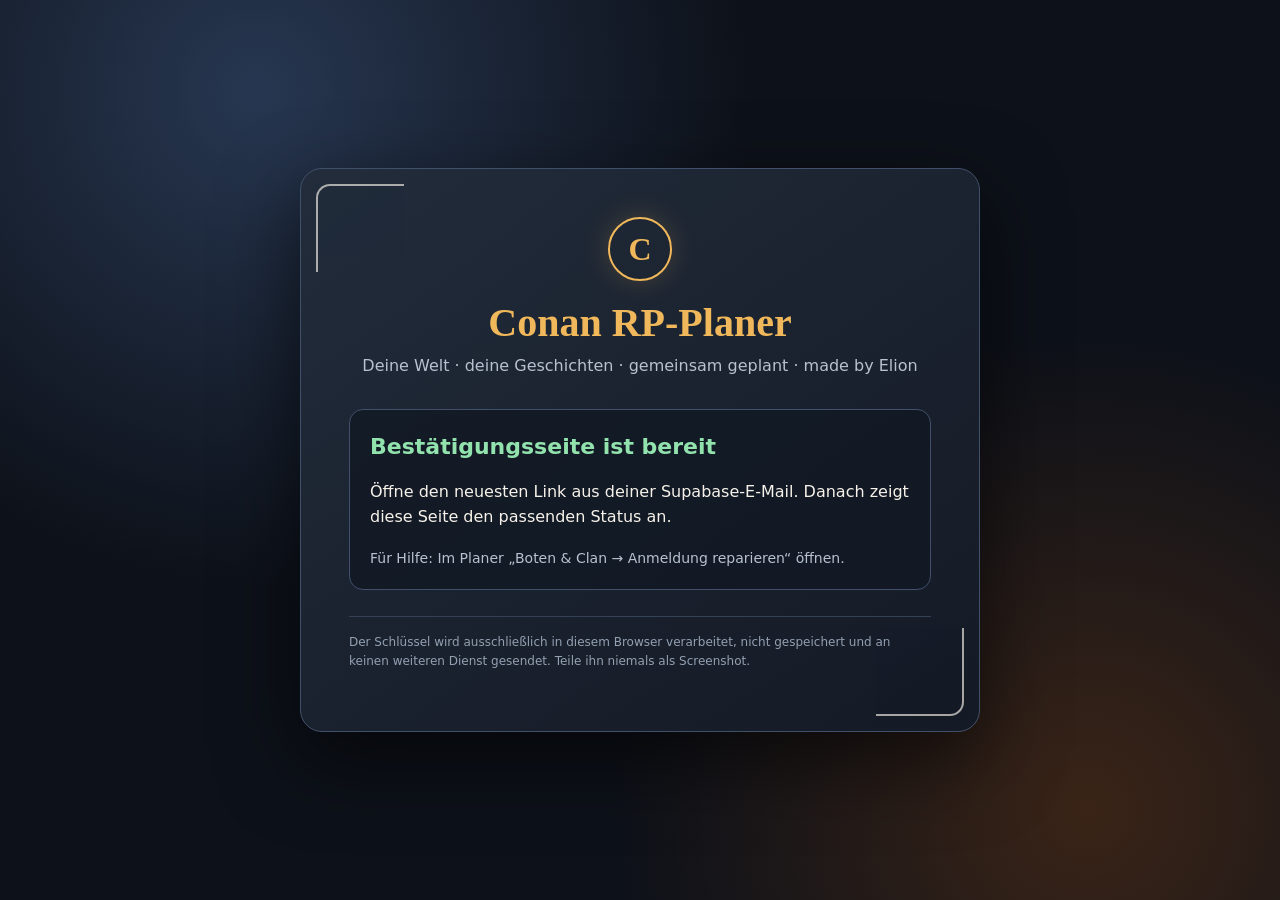
==== index.html @ 5482630e "Bestätigungsseite für Supabase hinzufügen" ====
<!doctype html>
<html lang="de">
<head>
  <meta charset="utf-8">
  <meta name="viewport" content="width=device-width,initial-scale=1">
  <meta name="referrer" content="no-referrer">
  <meta http-equiv="Content-Security-Policy" content="default-src 'none'; style-src 'unsafe-inline'; script-src 'unsafe-inline'; img-src data:; base-uri 'none'; form-action 'none'; frame-ancestors 'none'">
  <title>Conan RP-Planer · Kontobestätigung</title>
  <style>
    :root{color-scheme:dark;--bg:#0d1119;--panel:#171e2a;--gold:#f0b85b;--gold2:#c9822b;--text:#f7f2e9;--muted:#b8c1cf;--ok:#92e2ad;--bad:#ff9b9b;--line:#40506a}
    *{box-sizing:border-box}
    body{margin:0;min-height:100vh;display:grid;place-items:center;padding:24px;background:radial-gradient(circle at 20% 10%,#273751 0,transparent 38%),radial-gradient(circle at 85% 90%,#3a2417 0,transparent 35%),var(--bg);color:var(--text);font:16px/1.55 "Segoe UI",system-ui,sans-serif}
    main{width:min(680px,100%);background:linear-gradient(145deg,rgba(34,44,59,.97),rgba(20,26,37,.98));border:1px solid var(--line);border-radius:22px;padding:clamp(24px,5vw,48px);box-shadow:0 28px 80px #0009;position:relative;overflow:hidden}
    main:before,main:after{content:"";position:absolute;width:86px;height:86px;border-color:var(--gold2);opacity:.65}
    main:before{left:15px;top:15px;border-left:2px solid;border-top:2px solid;border-radius:14px 0 0}
    main:after{right:15px;bottom:15px;border-right:2px solid;border-bottom:2px solid;border-radius:0 0 14px}
    .mark{width:64px;height:64px;margin:0 auto 18px;border:2px solid var(--gold);border-radius:50%;display:grid;place-items:center;color:var(--gold);font:700 32px Georgia,serif;box-shadow:0 0 28px #f0b85b33}
    h1{margin:0;text-align:center;color:var(--gold);font:700 clamp(27px,5vw,40px) Georgia,serif}
    .tagline{text-align:center;color:var(--muted);margin:8px 0 30px}
    .state{border:1px solid var(--line);border-radius:14px;padding:20px;background:#111824cc}
    .state h2{margin:0 0 8px;font-size:22px}.state.ok h2{color:var(--ok)}.state.error h2{color:var(--bad)}
    .codebox{margin-top:18px;padding:14px;border:1px solid #596982;border-radius:10px;background:#0b1018}
    .codebox label{display:block;color:var(--muted);font-size:13px;margin-bottom:7px}
    code{display:block;min-height:25px;word-break:break-all;color:#ffe0a3;font:13px/1.5 Consolas,monospace}
    .actions{display:flex;flex-wrap:wrap;gap:10px;margin-top:14px}
    button{appearance:none;border:1px solid var(--gold2);border-radius:9px;background:#2b3545;color:white;padding:11px 16px;font-weight:700;cursor:pointer}
    button.primary{background:linear-gradient(#d99537,#af6e1d);border-color:#f1bd65;color:#17110a}
    button:hover{filter:brightness(1.12)}
    .hint{color:var(--muted);margin:18px 0 0;font-size:14px}
    .privacy{margin-top:26px;padding-top:16px;border-top:1px solid #354157;color:#93a0b2;font-size:12px}
    .toast{min-height:24px;color:var(--ok);font-weight:700;margin-top:10px}
    [hidden]{display:none!important}
  </style>
</head>
<body>
  <main>
    <div class="mark">C</div>
    <h1>Conan RP-Planer</h1>
    <p class="tagline">Deine Welt · deine Geschichten · gemeinsam geplant · made by Elion</p>
    <section id="state" class="state">
      <h2 id="title">Anmeldung wird geprüft …</h2>
      <p id="message">Einen Augenblick bitte.</p>
      <div id="codeArea" class="codebox" hidden>
        <label>Einmaliger Wiederherstellungscode</label>
        <code id="code">••••••••••••••••</code>
        <div class="actions">
          <button id="copy" class="primary" type="button">Code für den Planer kopieren</button>
          <button id="toggle" type="button">Code anzeigen</button>
        </div>
        <div id="toast" class="toast" role="status" aria-live="polite"></div>
      </div>
      <p id="hint" class="hint"></p>
    </section>
    <p class="privacy">Der Schlüssel wird ausschließlich in diesem Browser verarbeitet, nicht gespeichert und an keinen weiteren Dienst gesendet. Teile ihn niemals als Screenshot.</p>
  </main>
  <script>
  (() => {
    "use strict";
    const source = location.hash.length > 1 ? location.hash.slice(1) : (location.search.length > 1 ? location.search.slice(1) : "");
    const params = new URLSearchParams(source);
    const token = params.get("access_token") || "";
    const type = params.get("type") || "";
    const errorCode = params.get("error_code") || params.get("error") || "";
    const errorDescription = (params.get("error_description") || "").replace(/\+/g, " ");
    const state = document.getElementById("state");
    const title = document.getElementById("title");
    const message = document.getElementById("message");
    const hint = document.getElementById("hint");
    const codeArea = document.getElementById("codeArea");
    const code = document.getElementById("code");
    const toast = document.getElementById("toast");
    const toggle = document.getElementById("toggle");
    let visible = false;
    history.replaceState({}, document.title, location.pathname);
    const mask = value => value.length > 24 ? value.slice(0,10) + "••••••••••" + value.slice(-8) : "••••••••••••••••";
    if (errorCode) {
      state.classList.add("error");
      if (errorCode === "otp_expired") {
        title.textContent = "Der Link ist abgelaufen";
        message.textContent = "Dieser Bestätigungs- oder Passwortlink wurde bereits verwendet oder ist nicht mehr gültig.";
        hint.textContent = "Fordere im Planer eine neue Bestätigungs- oder Passwort-Mail an und verwende ausschließlich den neuesten Link.";
      } else {
        title.textContent = "Bestätigung nicht möglich";
        message.textContent = errorDescription || ("Supabase meldet: " + errorCode);
        hint.textContent = "Öffne im Planer „Boten & Clan → Anmeldung reparieren“ und fordere einen neuen Link an.";
      }
      return;
    }
    if (token) {
      state.classList.add("ok");
      codeArea.hidden = false;
      code.textContent = mask(token);
      if (type === "recovery") {
        title.textContent = "Passwortwiederherstellung bereit";
        message.textContent = "Der sichere Einmalcode wurde erkannt.";
        hint.textContent = "Kopiere den Code, füge ihn im Planer unter „Anmeldung reparieren“ ein und lege dort dein neues Passwort fest.";
      } else {
        title.textContent = "E-Mail erfolgreich bestätigt";
        message.textContent = "Dein Boten-Konto ist jetzt freigeschaltet.";
        hint.textContent = "Du kannst dich nun im Conan RP-Planer anmelden. Der Code wird normalerweise nicht benötigt.";
      }
      toggle.addEventListener("click", () => {
        visible = !visible;
        code.textContent = visible ? token : mask(token);
        toggle.textContent = visible ? "Code verbergen" : "Code anzeigen";
      });
      document.getElementById("copy").addEventListener("click", async () => {
        const payload = "access_token=" + token;
        try {
          await navigator.clipboard.writeText(payload);
        } catch (_) {
          const area = document.createElement("textarea");
          area.value = payload; area.style.position = "fixed"; area.style.opacity = "0";
          document.body.appendChild(area); area.select(); document.execCommand("copy"); area.remove();
        }
        toast.textContent = "Code kopiert – jetzt in den Planer einfügen.";
        setTimeout(() => toast.textContent = "", 5000);
      });
      return;
    }
    state.classList.add("ok");
    title.textContent = "Bestätigungsseite ist bereit";
    message.textContent = "Öffne den neuesten Link aus deiner Supabase-E-Mail. Danach zeigt diese Seite den passenden Status an.";
    hint.textContent = "Für Hilfe: Im Planer „Boten & Clan → Anmeldung reparieren“ öffnen.";
  })();
  </script>
</body>
</html>
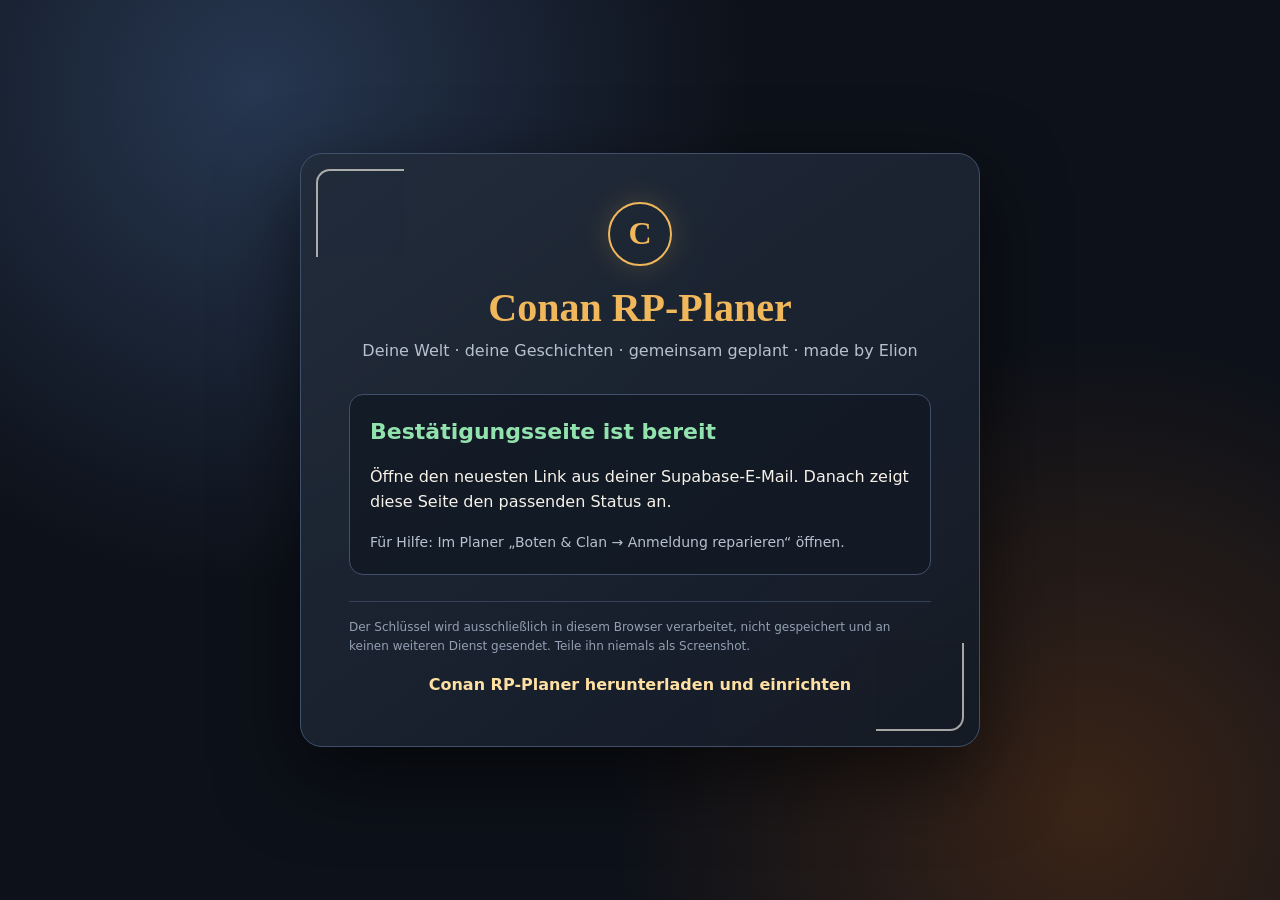
==== commit 3012d329: "Downloadseite auf Bestätigungsseite verlinken Ergänzt einen sichtbaren Link zur neuen Download- und " ====
--- a/index.html
+++ b/index.html
@@ -28,6 +28,7 @@
     button:hover{filter:brightness(1.12)}
     .hint{color:var(--muted);margin:18px 0 0;font-size:14px}
     .privacy{margin-top:26px;padding-top:16px;border-top:1px solid #354157;color:#93a0b2;font-size:12px}
+    .download{text-align:center;margin:18px 0 0}.download a{display:inline-block;color:#ffe0a3;font-weight:700;text-decoration:none}.download a:hover{text-decoration:underline}
     .toast{min-height:24px;color:var(--ok);font-weight:700;margin-top:10px}
     [hidden]{display:none!important}
   </style>
@@ -52,6 +53,7 @@
       <p id="hint" class="hint"></p>
     </section>
     <p class="privacy">Der Schlüssel wird ausschließlich in diesem Browser verarbeitet, nicht gespeichert und an keinen weiteren Dienst gesendet. Teile ihn niemals als Screenshot.</p>
+    <p class="download"><a href="download/">Conan RP-Planer herunterladen und einrichten</a></p>
   </main>
   <script>
   (() => {
